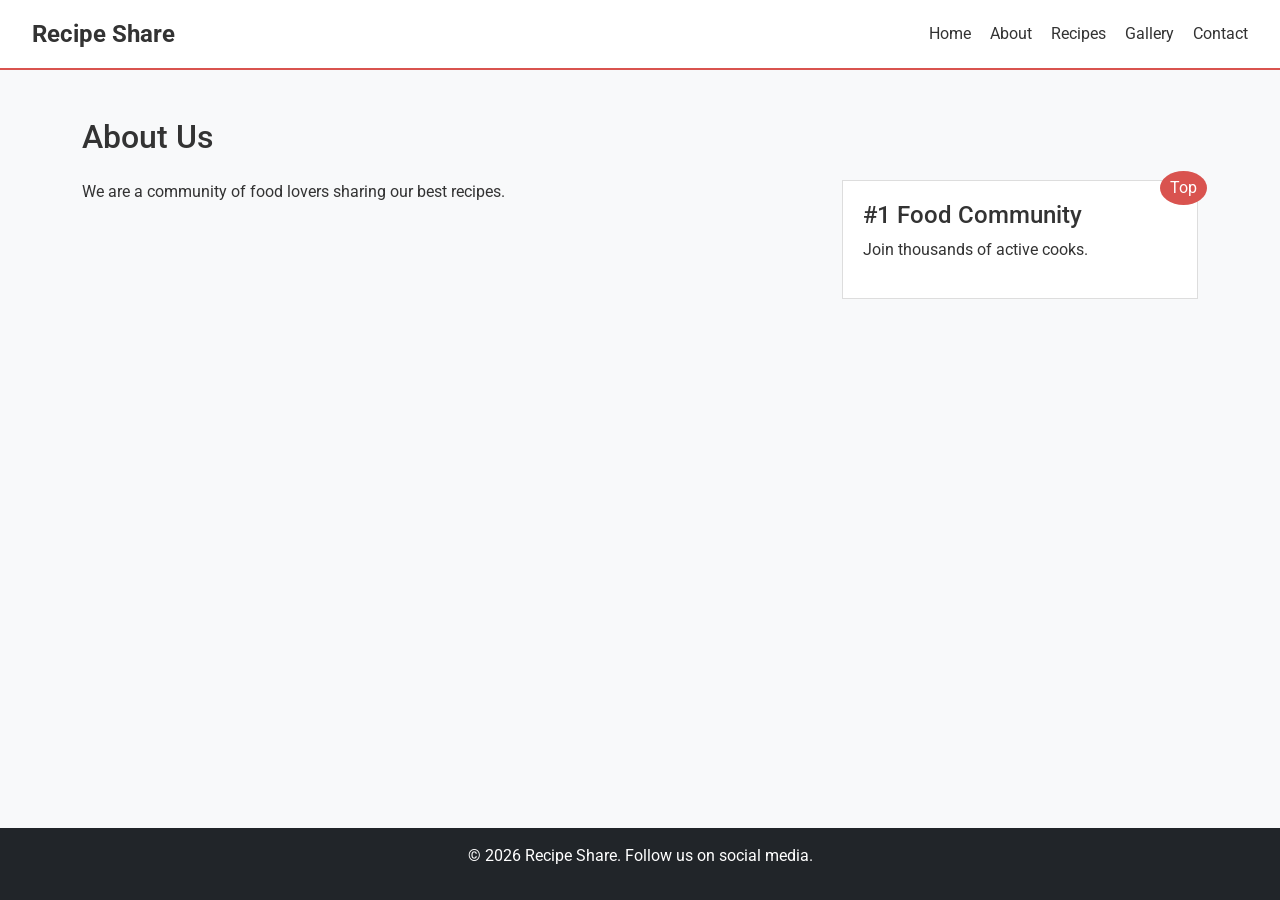
==== about.html @ 20cbf23e "first commit" ====
<!-- About Page -->
<!DOCTYPE html>
<html lang="en">
<head>
  <meta charset="UTF-8">
  <meta name="viewport" content="width=device-width, initial-scale=1.0">
  <title>Recipe Share - About</title>
  <link href="https://cdn.jsdelivr.net/npm/bootstrap@5.3.0/dist/css/bootstrap.min.css" rel="stylesheet">
  <link rel="stylesheet" href="css/style.css">
</head>
<body>
  <header class="custom-header">
    <div class="logo fw-bold fs-4">Recipe Share</div>
    <nav>
      <a href="index.html">Home</a>
      <a href="about.html">About</a>
      <a href="recipes.html">Recipes</a>
      <a href="gallery.html">Gallery</a>
      <a href="contact.html">Contact</a>
    </nav>
  </header>
  
  <main class="container mt-5">
    <h2>About Us</h2>
    <div class="row mt-4">
      <div class="col-md-8">
        <p>We are a community of food lovers sharing our best recipes.</p>
      </div>
      <div class="col-md-4">
        <div class="relative-box">
          <span class="absolute-badge">Top</span>
          <h4>#1 Food Community</h4>
          <p>Join thousands of active cooks.</p>
        </div>
      </div>
    </div>
  </main>

  <footer class="bg-dark text-white text-center py-3 mt-5">
    <p>&copy; 2026 Recipe Share. Follow us on social media.</p>
  </footer>
</body>
</html>
---- css/style.css ----
/* Main stylesheet for Recipe Website */
@import url('https://fonts.googleapis.com/css2?family=Roboto:wght@400;700&display=swap');

:root {
  --primary-color: #d9534f;
  --bg-light: #f8f9fa;
  --text-dark: #333333;
}

body {
  font-family: 'Roboto', sans-serif;
  color: var(--text-dark);
  background-color: var(--bg-light);
  margin: 0;
  display: flex;
  flex-direction: column;
  min-height: 100vh;
}

main {
  flex: 1;
}

.custom-header {
  display: flex;
  justify-content: space-between;
  align-items: center;
  padding: 1rem 2rem;
  background-color: #ffffff;
  border-bottom: 2px solid var(--primary-color);
}

.custom-header nav a {
  margin-left: 15px;
  text-decoration: none;
  color: var(--text-dark);
}

.custom-header nav a:hover {
  color: var(--primary-color);
}

.recipe-grid {
  display: grid;
  grid-template-columns: repeat(3, 1fr);
  gap: 20px;
}

.relative-box {
  position: relative;
  padding: 20px;
  background: #fff;
  border: 1px solid #ddd;
}

.absolute-badge {
  position: absolute;
  top: -10px;
  right: -10px;
  background: var(--primary-color);
  color: white;
  padding: 5px 10px;
  border-radius: 50%;
}

.table-custom tr:nth-child(even) {
  background-color: #e9ecef;
}

input:focus, textarea:focus {
  border-color: var(--primary-color);
  outline: none;
  box-shadow: 0 0 5px rgba(217, 83, 79, 0.5);
}

@media (max-width: 768px) {
  .recipe-grid {
    grid-template-columns: repeat(2, 1fr);
  }
}

@media (max-width: 480px) {
  .custom-header {
    flex-direction: column;
    text-align: center;
  }
  .recipe-grid {
    grid-template-columns: 1fr;
  }
}
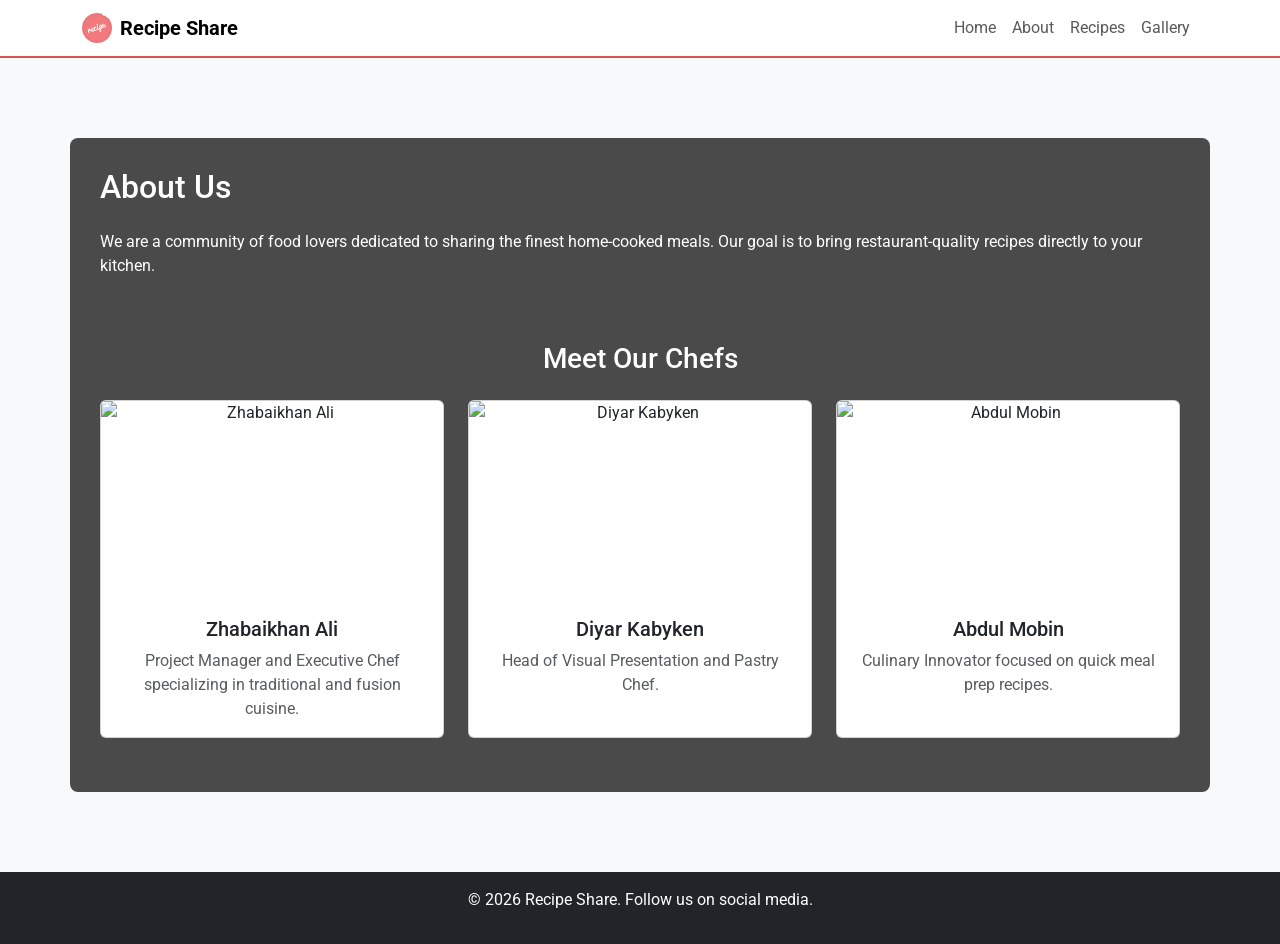
==== commit fd02b48c: "init" ====
--- a/about.html
+++ b/about.html
@@ -1,43 +1,80 @@
-<!-- About Page -->
+<!-- Starter About Page -->
 <!DOCTYPE html>
 <html lang="en">
 <head>
   <meta charset="UTF-8">
   <meta name="viewport" content="width=device-width, initial-scale=1.0">
   <title>Recipe Share - About</title>
+  <link rel="icon" href="images/icon.ico" type="image/x-icon">
   <link href="https://cdn.jsdelivr.net/npm/bootstrap@5.3.0/dist/css/bootstrap.min.css" rel="stylesheet">
   <link rel="stylesheet" href="css/style.css">
 </head>
 <body>
-  <header class="custom-header">
-    <div class="logo fw-bold fs-4">Recipe Share</div>
-    <nav>
-      <a href="index.html">Home</a>
-      <a href="about.html">About</a>
-      <a href="recipes.html">Recipes</a>
-      <a href="gallery.html">Gallery</a>
-      <a href="contact.html">Contact</a>
-    </nav>
-  </header>
+  <nav class="navbar navbar-expand-lg navbar-light custom-header sticky-top">
+    <div class="container">
+      <a class="navbar-brand d-flex align-items-center fw-bold" href="index.html">
+        <img src="images/icon.ico" alt="Logo" width="30" height="30" class="me-2">
+        Recipe Share
+      </a>
+      <button class="navbar-toggler" type="button" data-bs-toggle="collapse" data-bs-target="#navbarNav">
+        <span class="navbar-toggler-icon"></span>
+      </button>
+      <div class="collapse navbar-collapse" id="navbarNav">
+        <ul class="navbar-nav ms-auto">
+          <li class="nav-item"><a class="nav-link" href="index.html">Home</a></li>
+          <li class="nav-item"><a class="nav-link" href="about.html">About</a></li>
+          <li class="nav-item"><a class="nav-link" href="recipes.html">Recipes</a></li>
+          <li class="nav-item"><a class="nav-link" href="gallery.html">Gallery</a></li>
+        </ul>
+      </div>
+    </div>
+  </nav>
   
-  <main class="container mt-5">
-    <h2>About Us</h2>
-    <div class="row mt-4">
-      <div class="col-md-8">
-        <p>We are a community of food lovers sharing our best recipes.</p>
+  <main class="bg-about">
+    <div class="container">
+      <h2>About Us</h2>
+      <div class="row mt-4 mb-5">
+        <div class="col-md-12">
+          <p>We are a community of food lovers dedicated to sharing the finest home-cooked meals. Our goal is to bring restaurant-quality recipes directly to your kitchen.</p>
+        </div>
       </div>
-      <div class="col-md-4">
-        <div class="relative-box">
-          <span class="absolute-badge">Top</span>
-          <h4>#1 Food Community</h4>
-          <p>Join thousands of active cooks.</p>
+      
+      <h3 class="text-center mb-4">Meet Our Chefs</h3>
+      <div class="row text-center">
+        <div class="col-md-4 mb-4">
+          <div class="card h-100">
+            <img src="https://images.unsplash.com/photo-1577219491135-ce391730fb2c?auto=format&fit=crop&w=400&q=80" class="card-img-top chef-img" alt="Zhabaikhan Ali">
+            <div class="card-body">
+              <h5 class="card-title text-dark">Zhabaikhan Ali</h5>
+              <p class="card-text text-muted">Project Manager and Executive Chef specializing in traditional and fusion cuisine.</p>
+            </div>
+          </div>
+        </div>
+        <div class="col-md-4 mb-4">
+          <div class="card h-100">
+            <img src="https://images.unsplash.com/photo-1583394838336-acd977736f90?auto=format&fit=crop&w=400&q=80" class="card-img-top chef-img" alt="Diyar Kabyken">
+            <div class="card-body">
+              <h5 class="card-title text-dark">Diyar Kabyken</h5>
+              <p class="card-text text-muted">Head of Visual Presentation and Pastry Chef.</p>
+            </div>
+          </div>
+        </div>
+        <div class="col-md-4 mb-4">
+          <div class="card h-100">
+            <img src="https://images.unsplash.com/photo-1600565193348-f74bd3c7ccdf?auto=format&fit=crop&w=400&q=80" class="card-img-top chef-img" alt="Abdul Mobin">
+            <div class="card-body">
+              <h5 class="card-title text-dark">Abdul Mobin</h5>
+              <p class="card-text text-muted">Culinary Innovator focused on quick meal prep recipes.</p>
+            </div>
+          </div>
         </div>
       </div>
     </div>
   </main>
 
-  <footer class="bg-dark text-white text-center py-3 mt-5">
+  <footer class="bg-dark text-white text-center py-3">
     <p>&copy; 2026 Recipe Share. Follow us on social media.</p>
   </footer>
+  <script src="https://cdn.jsdelivr.net/npm/bootstrap@5.3.0/dist/js/bootstrap.bundle.min.js"></script>
 </body>
 </html>
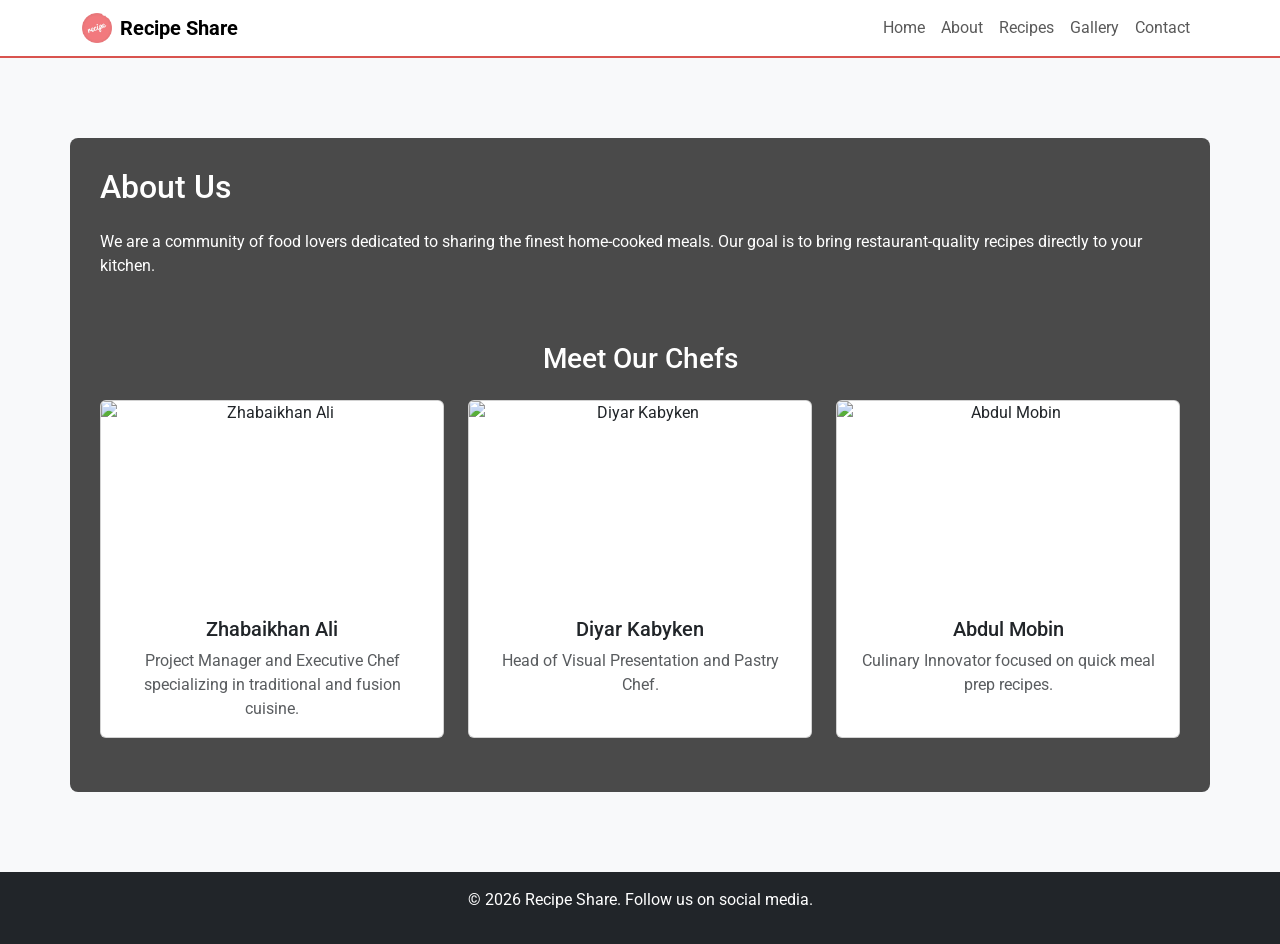
==== commit d1e94ad0: "Some changes" ====
--- a/about.html
+++ b/about.html
@@ -25,6 +25,7 @@
           <li class="nav-item"><a class="nav-link" href="about.html">About</a></li>
           <li class="nav-item"><a class="nav-link" href="recipes.html">Recipes</a></li>
           <li class="nav-item"><a class="nav-link" href="gallery.html">Gallery</a></li>
+            <li class="nav-item"><a class="nav-link" href="contact.html">Contact</a></li>
         </ul>
       </div>
     </div>
@@ -52,7 +53,7 @@
         </div>
         <div class="col-md-4 mb-4">
           <div class="card h-100">
-            <img src="https://images.unsplash.com/photo-1583394838336-acd977736f90?auto=format&fit=crop&w=400&q=80" class="card-img-top chef-img" alt="Diyar Kabyken">
+            <img src="https://encrypted-tbn0.gstatic.com/images?q=tbn:ANd9GcTVHrs0iSagEhD1ojnYFFGTd2JroV9zBdcEIPYgzdg0_A&s=10" class="card-img-top chef-img" alt="Diyar Kabyken">
             <div class="card-body">
               <h5 class="card-title text-dark">Diyar Kabyken</h5>
               <p class="card-text text-muted">Head of Visual Presentation and Pastry Chef.</p>
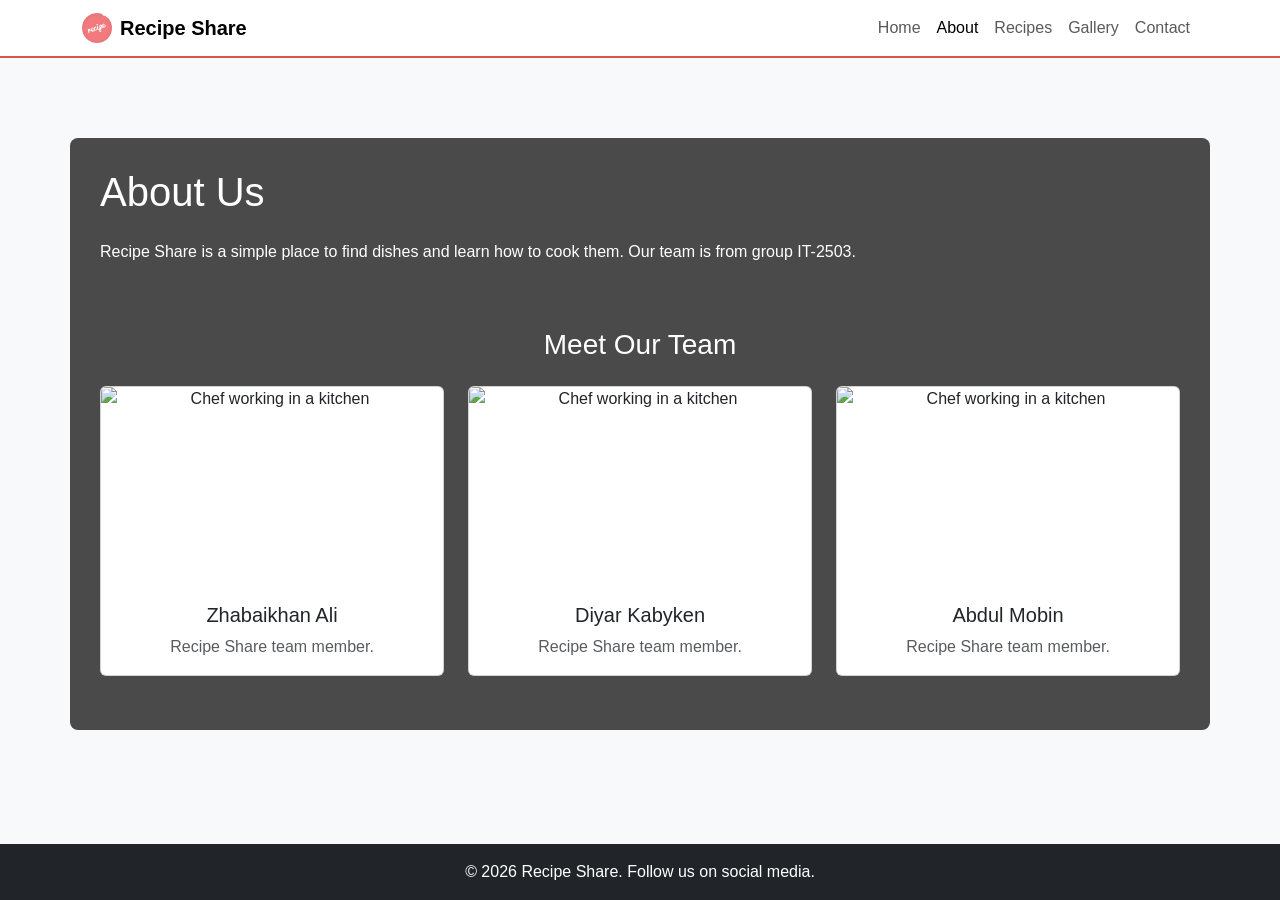
==== commit c09c66cf: "init" ====
--- a/about.html
+++ b/about.html
@@ -1,4 +1,3 @@
-<!-- Starter About Page -->
 <!DOCTYPE html>
 <html lang="en">
 <head>
@@ -6,7 +5,7 @@
   <meta name="viewport" content="width=device-width, initial-scale=1.0">
   <title>Recipe Share - About</title>
   <link rel="icon" href="images/icon.ico" type="image/x-icon">
-  <link href="https://cdn.jsdelivr.net/npm/bootstrap@5.3.0/dist/css/bootstrap.min.css" rel="stylesheet">
+  <link href="vendor/bootstrap.min.css" rel="stylesheet">
   <link rel="stylesheet" href="css/style.css">
 </head>
 <body>
@@ -16,13 +15,13 @@
         <img src="images/icon.ico" alt="Logo" width="30" height="30" class="me-2">
         Recipe Share
       </a>
-      <button class="navbar-toggler" type="button" data-bs-toggle="collapse" data-bs-target="#navbarNav">
+      <button class="navbar-toggler" type="button" data-bs-toggle="collapse" data-bs-target="#navbarNav" aria-controls="navbarNav" aria-expanded="false" aria-label="Toggle navigation">
         <span class="navbar-toggler-icon"></span>
       </button>
       <div class="collapse navbar-collapse" id="navbarNav">
         <ul class="navbar-nav ms-auto">
           <li class="nav-item"><a class="nav-link" href="index.html">Home</a></li>
-          <li class="nav-item"><a class="nav-link" href="about.html">About</a></li>
+          <li class="nav-item"><a class="nav-link active" aria-current="page" href="about.html">About</a></li>
           <li class="nav-item"><a class="nav-link" href="recipes.html">Recipes</a></li>
           <li class="nav-item"><a class="nav-link" href="gallery.html">Gallery</a></li>
             <li class="nav-item"><a class="nav-link" href="contact.html">Contact</a></li>
@@ -33,39 +32,39 @@
   
   <main class="bg-about">
     <div class="container">
-      <h2>About Us</h2>
+      <h1>About Us</h1>
       <div class="row mt-4 mb-5">
         <div class="col-md-12">
-          <p>We are a community of food lovers dedicated to sharing the finest home-cooked meals. Our goal is to bring restaurant-quality recipes directly to your kitchen.</p>
+          <p>Recipe Share is a simple place to find dishes and learn how to cook them. Our team is from group IT-2503.</p>
         </div>
       </div>
       
-      <h3 class="text-center mb-4">Meet Our Chefs</h3>
+      <h3 class="text-center mb-4">Meet Our Team</h3>
       <div class="row text-center">
         <div class="col-md-4 mb-4">
           <div class="card h-100">
-            <img src="https://images.unsplash.com/photo-1577219491135-ce391730fb2c?auto=format&fit=crop&w=400&q=80" class="card-img-top chef-img" alt="Zhabaikhan Ali">
+            <img src="https://images.unsplash.com/photo-1577219491135-ce391730fb2c?auto=format&fit=crop&w=400&q=80" class="card-img-top chef-img" alt="Chef working in a kitchen">
             <div class="card-body">
               <h5 class="card-title text-dark">Zhabaikhan Ali</h5>
-              <p class="card-text text-muted">Project Manager and Executive Chef specializing in traditional and fusion cuisine.</p>
+              <p class="card-text text-muted">Recipe Share team member.</p>
             </div>
           </div>
         </div>
         <div class="col-md-4 mb-4">
           <div class="card h-100">
-            <img src="https://encrypted-tbn0.gstatic.com/images?q=tbn:ANd9GcTVHrs0iSagEhD1ojnYFFGTd2JroV9zBdcEIPYgzdg0_A&s=10" class="card-img-top chef-img" alt="Diyar Kabyken">
+            <img src="https://encrypted-tbn0.gstatic.com/images?q=tbn:ANd9GcTVHrs0iSagEhD1ojnYFFGTd2JroV9zBdcEIPYgzdg0_A&s=10" class="card-img-top chef-img" alt="Chef working in a kitchen">
             <div class="card-body">
               <h5 class="card-title text-dark">Diyar Kabyken</h5>
-              <p class="card-text text-muted">Head of Visual Presentation and Pastry Chef.</p>
+              <p class="card-text text-muted">Recipe Share team member.</p>
             </div>
           </div>
         </div>
         <div class="col-md-4 mb-4">
           <div class="card h-100">
-            <img src="https://images.unsplash.com/photo-1600565193348-f74bd3c7ccdf?auto=format&fit=crop&w=400&q=80" class="card-img-top chef-img" alt="Abdul Mobin">
+            <img src="https://images.unsplash.com/photo-1600565193348-f74bd3c7ccdf?auto=format&fit=crop&w=400&q=80" class="card-img-top chef-img" alt="Chef working in a kitchen">
             <div class="card-body">
               <h5 class="card-title text-dark">Abdul Mobin</h5>
-              <p class="card-text text-muted">Culinary Innovator focused on quick meal prep recipes.</p>
+              <p class="card-text text-muted">Recipe Share team member.</p>
             </div>
           </div>
         </div>
@@ -76,6 +75,8 @@
   <footer class="bg-dark text-white text-center py-3">
     <p>&copy; 2026 Recipe Share. Follow us on social media.</p>
   </footer>
-  <script src="https://cdn.jsdelivr.net/npm/bootstrap@5.3.0/dist/js/bootstrap.bundle.min.js"></script>
+  <script src="vendor/bootstrap.bundle.min.js"></script>
+  <script src="vendor/jquery.min.js"></script>
+  <script src="js/script.js"></script>
 </body>
 </html>
